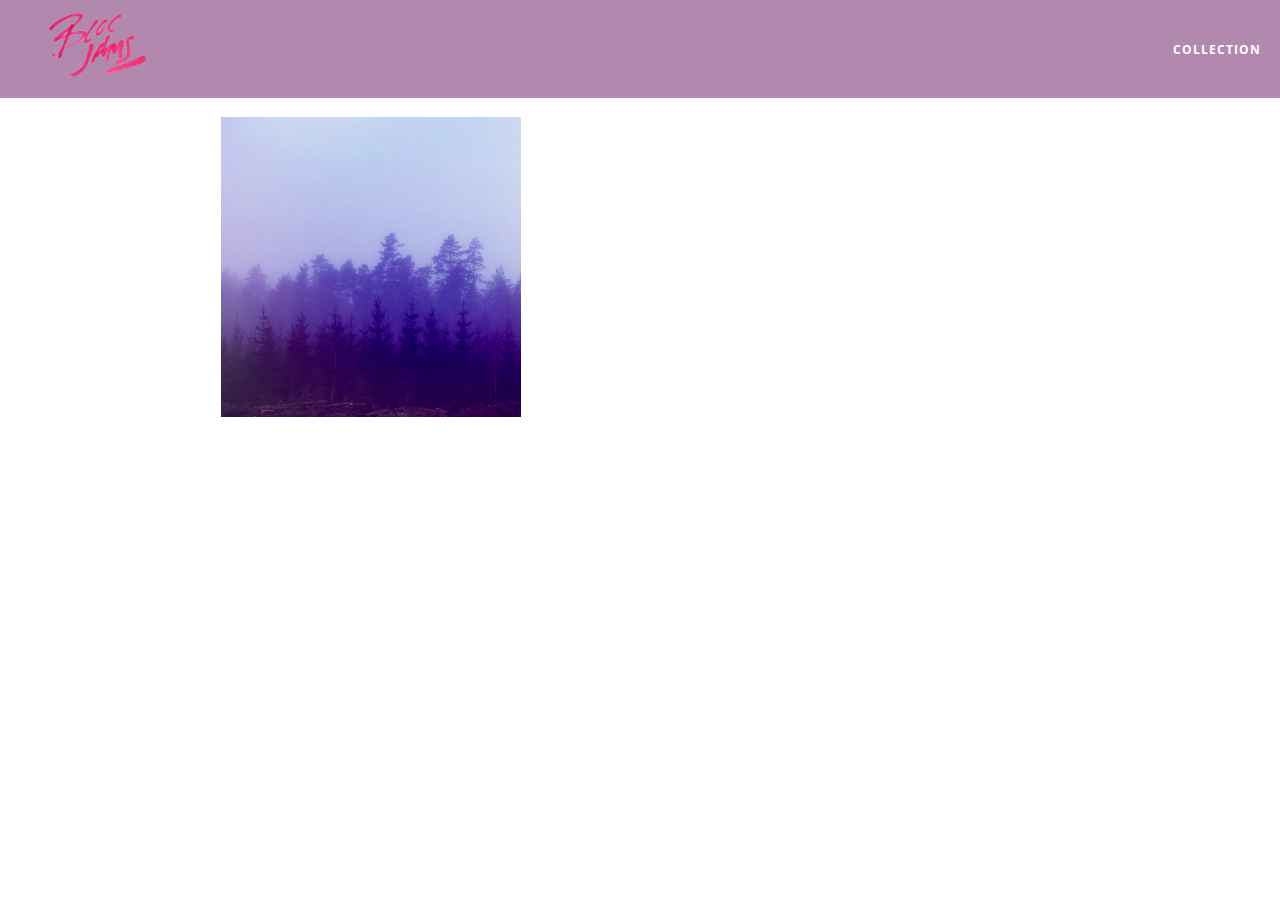
==== album.html @ 2ed6ea0e "Checkpoing 9 HTML_AlbumView completed" ====
<!DOCTYPE html>
<html>
    <head>
        <title>Bloc Jams</title>
        <meta name="viewport" content="width=device-width, initial-scale=1">
        <link rel="stylesheet" type="text/css" href="https://fonts.googleapis.com/css?family=Open+Sans:400,800,600,700,300">
        <link rel="stylesheet" type="text/css" href="https://code.ionicframework.com/ionicons/2.0.1/css/ionicons.min.css">
        <link rel="stylesheet" type="text/css" href="styles/normalize.css">
        <link rel="stylesheet" type="text/css" href="styles/main.css">
        <link rel="stylesheet" type="text/css" href="styles/album.css">
    </head>
    <body class="album">
        <nav class="navbar"> <!-- nav bar -->
            <a href="index.html"  class="logo">
                <img src="assets/images/bloc_jams_logo.png" alt="bloc jams logo">
            </a>
            <div class="links-container">
                <a href="collection.html" class="navbar-link">collection</a>
            </div>
        </nav>

  <main class="album-view container narrow">
      <section class="clearfix">
          <div class="column half">
              <img src="assets/images/album_covers/01.png" class="album-cover-art">
          </div>
          <div class="album-view-details column half">
              <h2 class="album-view-title">The Colors</h2>
              <h3 class="album-view-artist">Pablo Picasso</h3>
              <h5 class="album-view-release-info">1909 Spanish Records</h5>
          </div>
      </section>
      <table class="album-view-song-list">
          <tr class="album-view-song-item">
              <td class="song-item-number">1</td>
              <td class="song-item-title">Blue</td>
              <td class="song-item-duration">X:XX</td>
          </tr>
          <tr class="album-view-song-item">
              <td class="song-item-number">2</td>
              <td class="song-item-title">Red</td>
              <td class="song-item-duration">X:XX</td>
          </tr>
          <tr class="album-view-song-item">
              <td class="song-item-number">3</td>
              <td class="song-item-title">Green</td>
              <td class="song-item-duration">X:XX</td>
          </tr>
          <tr class="album-view-song-item">
              <td class="song-item-number">4</td>
              <td class="song-item-title">Purple</td>
              <td class="song-item-duration">X:XX</td>
          </tr>
          <tr class="album-view-song-item">
              <td class="song-item-number">5</td>
              <td class="song-item-title">Black</td>
              <td class="song-item-duration">X:XX</td>
          </tr>
      </table>      
  </main>
    </body>
</html>
---- styles/main.css ----
*, *::before, *::after {
    -moz-box-sizing: border-box;
    -webkit-box-sizing: border-box;
    box-sizing: border-box;
}

html {
    height: 100%; /* makes sure our HTML takes up 100% of the browser window */
    font-size: 100%;
}

body {
    font-family: 'Open Sans'; /* sets our font to the "Open Sans" typeface */
    color: white;             /* sets the text color to white */
    min-height: 100%;         /* says the height of the body must be, at minimum, 100% of the window */
}

.navbar {
    position: relative;
    padding: 0.5rem;
    /* Add alpha (opacity) of the color so it's slightly transparent */
    background-color: rgba(101,18,95,0.5);
    /* Add x-index property to determine which of two overlapping elements displays on top. Nav will sit on top of all adjacent elements. */
    z-index: 1;
}

.navbar .logo {
    position: relative; /* positioning will be explained in a resource */
    left: 2rem;
    cursor: pointer;  /* produces the finger-pointer icon when you hover over the logo */
}

.navbar .links-container {
    display: table;
    position: absolute;
    top: 0;
    right: 0;
    height: 100px;
    color: white;
}

.links-container .navbar-link {
    display: table-cell;
    position: relative;
    height: 100%;
    padding-left: 1rem;
    padding-right: 1rem;
    /* Orient content vertically & center nav links */
    vertical-align: middle;
    color: white;
    font-size: 0.625rem;
    letter-spacing: 0.05rem;
    font-weight: 700;
    text-transform: uppercase;
    /* none = no underline */
    text-decoration: none;
    cursor: pointer;
}

  /* Pseudo-class selector added to the .navbar-link class */
.links-container .navbar-link:hover {
    color: rgb(233,50,117);
}
.container {
    margin: 0 auto;
    max-width: 64rem;
}

.container.narrow {
    max-width: 56rem;
}

/* Medium and small screens (640px) */
@media (min-width: 640px) {
    html { font-size: 112%; }


    .column {
        float: left;
        padding-left: 1rem;
        padding-right: 1rem;
    }

    .column.full { width: 100%; }
    .column.two-thirds { width: 66.7%; }
    .column.half { width: 50%; }
    .column.third { width: 33.3%; }
    .column.fourth { width: 25%; }
    .column.flow-opposite { float: right; }
}

/* Large screens (1024px) */
@media (min-width: 1024px) {
     html { font-size: 120%; }
}
.clearfix::after {
   content: ".";
   visibility: hidden;
   display: block;
   height: 0;
   clear: both;
}
---- styles/album.css ----
body.album {
    background-image: url(../assets/images/blurred_backgrounds/blur_bg_3.jpg);
    background-repeat: no-repeat;
    background-attachment: fixed;
    background-position: center center;
    background-size: cover;
}

.album-cover-art {
    position: relative;
    left: 20%;
    margin-top: 1rem;
    width: 60%;
}

.album-view-details {
    position: relative;
    top: 1.5rem;
    padding: 1rem;
}

.album-view-details .album-view-title {
    font-weight: 300;
    font-size: 2rem;
}

.album-view-details .album-view-artist {
    font-weight: 300;
    font-size: 1.5rem;
}

.album-view-details .album-view-release-info {
    font-weight: 300;
    font-size: 0.75rem;
}

.album-view-song-list {
    width: 90%;
    margin: 1.5rem auto;
    font-weight: 300;
    font-size: 0.75em;
    border-collapse: collapse;
}

.album-view-song-item {
    height: 3rem;
    /* Using bottom-border to specify that one only exists on the bottom of the element */
    border-bottom: 1px solid rgba(255,255,255,0.5);
}

.song-item-number {
    width: 5%;
}

.song-item-title {
    width: 85%;
}

.song-item-duration {
    width: 5%;
}

/* Centered for improved display on small devices */
@media (max-width: 640px) and (min-width: 320px) {
    .album-view-details {
        text-align: center;
    }

    .album-view-title {
        margin-top: 0;
    }
}

/* Add spacing around song list */
@media (max-width: 1024px) and (min-width: 320px) {
   .album-view-song-list {
        position: relative;
        top: 1rem;
        width: 80%;
        margin: auto;
    }
}
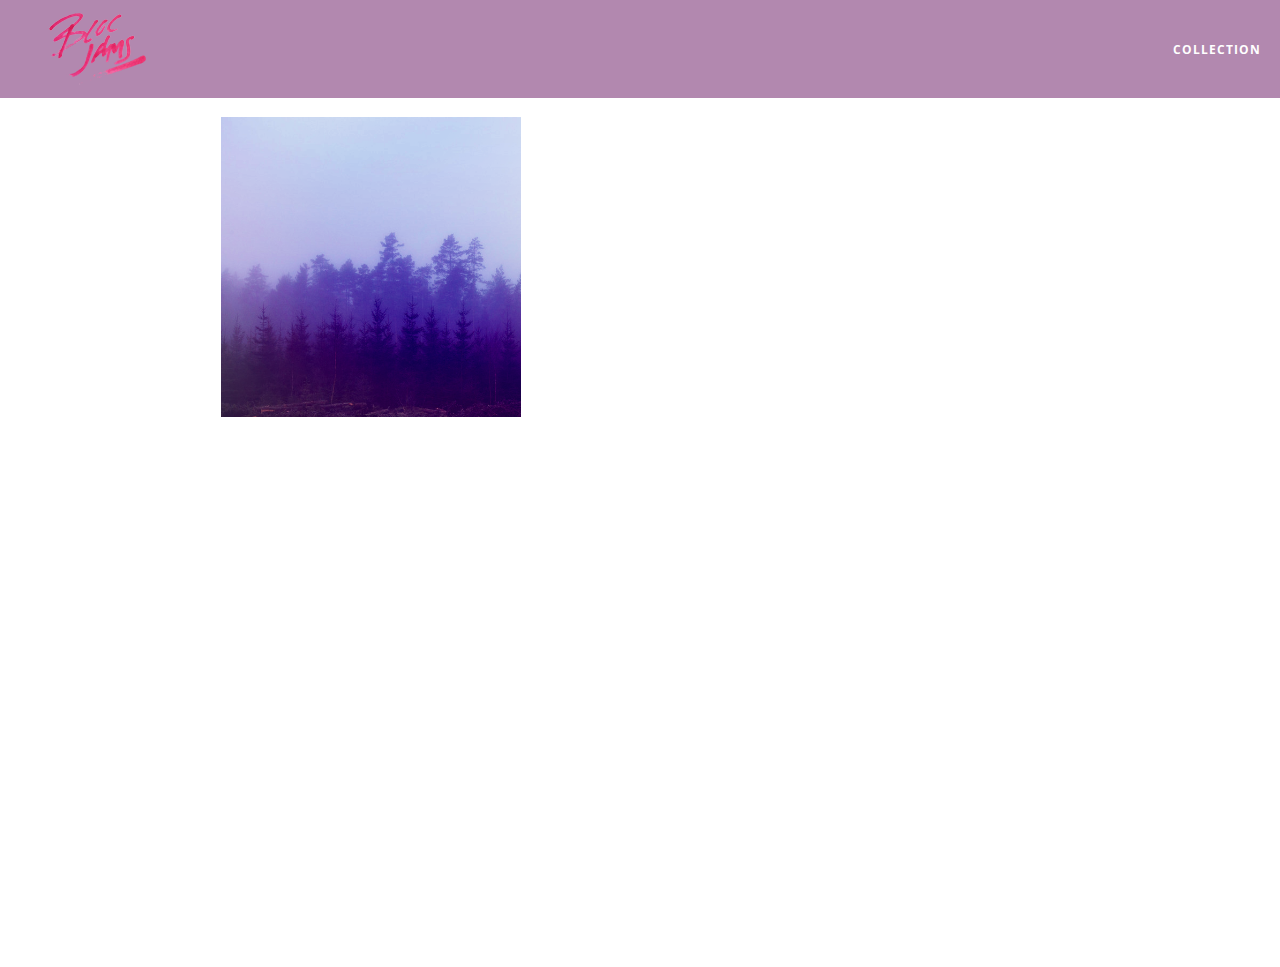
==== commit fff0db6a: "Checkpoint 28 HTML/CSS Music Player completed" ====
--- a/album.html
+++ b/album.html
@@ -8,6 +8,7 @@
         <link rel="stylesheet" type="text/css" href="styles/normalize.css">
         <link rel="stylesheet" type="text/css" href="styles/main.css">
         <link rel="stylesheet" type="text/css" href="styles/album.css">
+        <link rel="stylesheet" type="text/css" href="styles/player_bar.css">
     </head>
     <body class="album">
         <nav class="navbar"> <!-- nav bar -->
@@ -31,32 +32,44 @@
           </div>
       </section>
       <table class="album-view-song-list">
-          <tr class="album-view-song-item">
-              <td class="song-item-number">1</td>
-              <td class="song-item-title">Blue</td>
-              <td class="song-item-duration">X:XX</td>
-          </tr>
-          <tr class="album-view-song-item">
-              <td class="song-item-number">2</td>
-              <td class="song-item-title">Red</td>
-              <td class="song-item-duration">X:XX</td>
-          </tr>
-          <tr class="album-view-song-item">
-              <td class="song-item-number">3</td>
-              <td class="song-item-title">Green</td>
-              <td class="song-item-duration">X:XX</td>
-          </tr>
-          <tr class="album-view-song-item">
-              <td class="song-item-number">4</td>
-              <td class="song-item-title">Purple</td>
-              <td class="song-item-duration">X:XX</td>
-          </tr>
-          <tr class="album-view-song-item">
-              <td class="song-item-number">5</td>
-              <td class="song-item-title">Black</td>
-              <td class="song-item-duration">X:XX</td>
-          </tr>
-      </table>      
-  </main>
+      </table>
+      </main>
+
+      <section class="player-bar">
+          <div class="container">
+              <div class="control-group main-controls">
+                  <a class="previous">
+                      <span class="ion-skip-backward"></span>
+                  </a>
+                  <a class="play-pause">
+                      <span class="ion-play"></span>
+                  </a>
+                  <a class="next">
+                      <span class="ion-skip-forward"></span>
+                  </a>
+              </div>
+              <div class="control-group currently-playing">
+                  <h2 class="song-name">My dumb song</h2>
+                  <div class="seek-control">
+                      <div class="seek-bar">
+                          <div class="fill"></div>
+                          <div class="thumb"></div>
+                      </div>
+                      <div class="current-time">2:30</div>
+                      <div class="total-time">4:45</div>
+                  </div>
+                  <h2 class="artist-song-mobile">My dumb song - Fallout Boy</h2>
+                  <h3 class="artist-name">Fallout Boy</h3>
+              </div>
+              <div class="control-group volume">
+                  <span class="ion-volume-high icon"></span>
+                  <div class="seek-bar">
+                      <div class="fill"></div>
+                      <div class="thumb"></div>
+                  </div>
+              </div>
+          </div>
+      </section>
+      <script src="scripts/album.js"></script>
     </body>
 </html>
--- a/styles/album.css
+++ b/styles/album.css
@@ -4,6 +4,7 @@
     background-attachment: fixed;
     background-position: center center;
     background-size: cover;
+    padding-bottom: 200px;
 }
 
 .album-cover-art {
@@ -50,6 +51,7 @@
 
 .song-item-number {
     width: 5%;
+    min-width: 30px;
 }
 
 .song-item-title {
@@ -58,6 +60,28 @@
 
 .song-item-duration {
     width: 5%;
+}
+
+/* Adding the play button */
+.album-song-button {
+    text-align: center;
+    font-size: 14px;
+    background-color: white;
+    color: rgb(210, 40, 123);
+    border-radius: 50% 50%;
+    display: inline-block;
+    width: 28px;
+    height: 28px;
+}
+
+.album-song-button:hover {
+    cursor: pointer;
+    color: white;
+    background-color: rgb(210, 40, 123);
+}
+
+.album-song-button span {
+    line-height: 28px;
 }
 
 /* Centered for improved display on small devices */
--- a/styles/player_bar.css
+++ b/styles/player_bar.css
@@ -0,0 +1,186 @@
+.player-bar {
+    position: fixed;
+    bottom: 0;
+    left: 0;
+    right: 0;
+    height: 200px;
+    background-color: rgba(255, 255, 255, 0.3);
+    z-index: 100;
+}
+
+.player-bar a {
+    font-size: 1.1rem;
+    vertical-align: middle;
+}
+
+.player-bar a,
+.player-bar a:hover {
+    color: white;
+    cursor: pointer;
+    text-decoration: none;
+}
+
+.player-bar .container {
+    display: table;
+    padding: 0;
+    width: 90%;
+    min-height: 100%;
+}
+
+.player-bar .control-group {
+    display: table-cell;
+    vertical-align: middle;
+}
+
+.player-bar .main-controls {
+    width: 25%;
+    text-align: left;
+    padding-right: 1rem;
+}
+
+
+.player-bar .main-controls .previous {
+    margin-right: 16.5%;
+}
+
+.player-bar .main-controls .play-pause {
+    margin-right: 15%;
+    font-size: 1.6rem;
+}
+
+.player-bar .currently-playing {
+    width: 50%;
+    text-align: center;
+    position: relative;
+}
+
+.player-bar .currently-playing .song-name,
+.player-bar .currently-playing .artist-name,
+.player-bar .currently-playing .artist-song-mobile {
+    text-align: center;
+    font-size: 0.75rem;
+    margin: 0;
+    position: absolute;
+    width: 100%;
+    font-weight: 300;
+}
+
+.player-bar .currently-playing .song-name,
+.player-bar .currently-playing .artist-song-mobile {
+    top: 1.1rem;
+}
+
+.player-bar .currently-playing .artist-name {
+    bottom: 1.1rem;
+}
+
+.player-bar .currently-playing .artist-song-mobile {
+    display: none;
+}
+
+.seek-control {
+    position: relative;
+    font-size: 0.8rem;
+}
+
+.seek-control .current-time {
+    position: absolute;
+    top: 0.5rem;
+}
+
+.seek-control .total-time {
+    position: absolute;
+    right: 0;
+    top: 0.5rem;
+}
+
+.seek-bar {
+    height: 0.25rem;
+    background-color: rgba(255, 255, 255, 0.3);
+    border-radius: 2px;
+    position: relative;
+    cursor: pointer;
+}
+
+.seek-bar .fill {
+    background-color: white;
+    width: 36%;
+    height: 0.25rem;
+    border-radius: 2px;
+}
+
+.seek-bar .thumb {
+    position: absolute;
+    height: 0.5rem;
+    width: 0.5rem;
+    background-color: white;
+    left: 36%;
+    top: 50%;
+    /* #1 */
+    margin-left: -0.25rem;
+    margin-top: -0.25rem;
+    border-radius: 50%;
+    cursor: pointer;
+    -webkit-transition: all 100ms ease-in-out;
+       -moz-transition: all 100ms ease-in-out;
+            transition: all 100ms ease-in-out;
+}
+
+.seek-bar:hover .thumb {
+    width: 1.1rem;
+    height: 1.1rem;
+    margin-top: -0.5rem;
+    margin-left: -0.5rem;
+}
+
+.player-bar .volume {
+    width: 25%;
+    text-align: right;
+}
+
+.player-bar .volume .icon {
+    font-size: 1.1rem;
+    display: inline-block;
+    vertical-align: middle;
+}
+
+.player-bar .volume .seek-bar {
+    display: inline-block;
+    width: 5.75rem;
+    vertical-align: middle;
+}
+
+@media (max-width: 640px) {
+    .player-bar {
+        padding: 1rem;
+        background-color: rgba(0,0,0,0.6);
+    }
+
+    .player-bar .main-controls,
+    .player-bar .currently-playing,
+    .player-bar .volume {
+        display: block;
+        margin: 0 auto;
+        padding: 0;
+        width: 100%;
+        text-align: center;
+    }
+
+    .player-bar .main-controls,
+    .player-bar .volume {
+        min-height: 3.5rem;
+    }
+
+    .player-bar .currently-playing {
+        min-height: 2.5rem;
+    }
+
+    .player-bar .artist-name,
+    .player-bar .song-name {
+        display: none;
+    }
+
+    .player-bar .currently-playing .artist-song-mobile {
+        display: block;
+    }
+}
